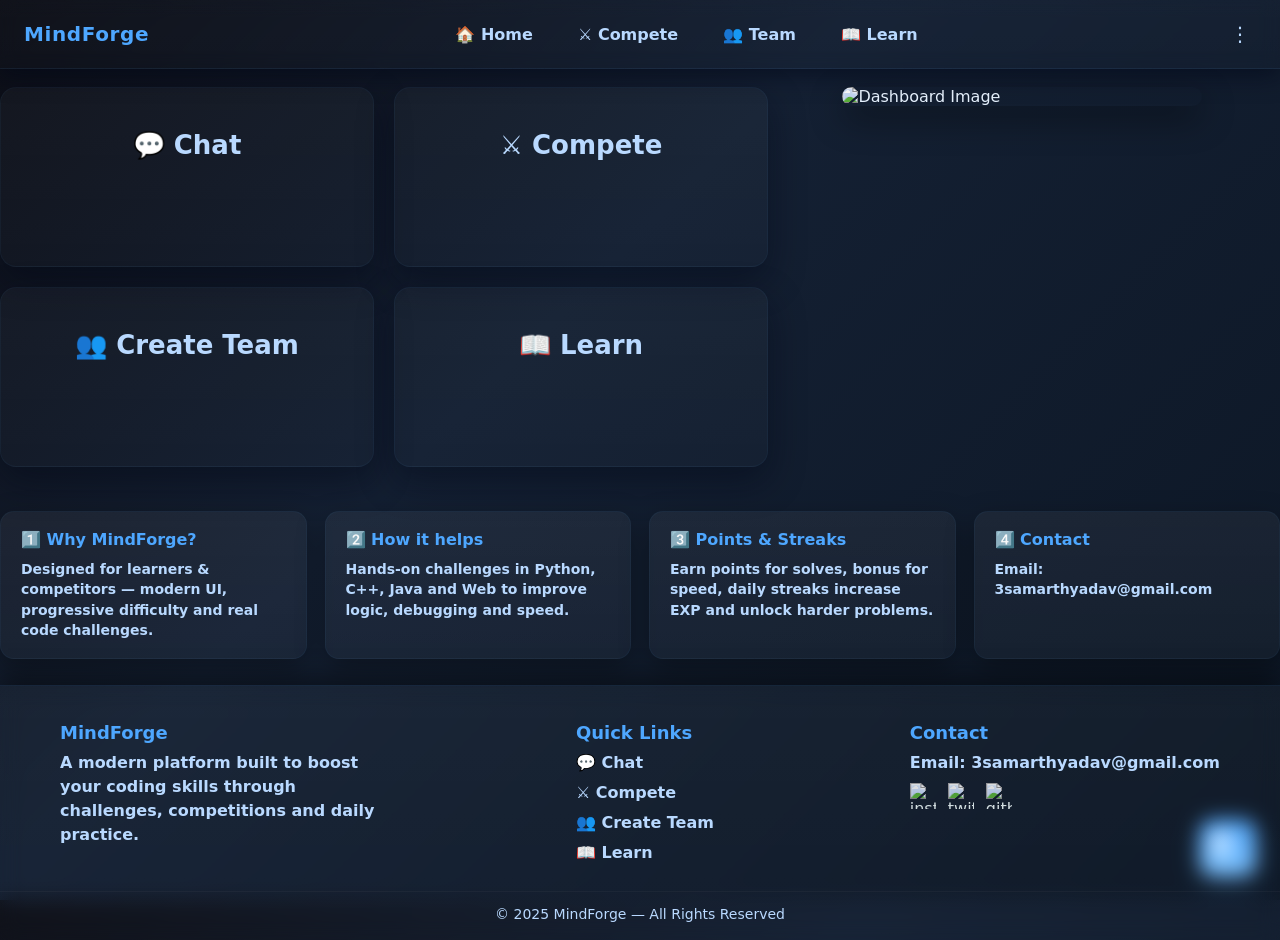
==== Dashboard.html @ d1bbe4f1 "Add files via upload" ====
<!DOCTYPE html>
<html lang="en">
<head>
  <meta charset="UTF-8" />
  <meta name="viewport" content="width=device-width, initial-scale=1.0"/>
  <title>MindForge Dashboard — Themed</title>
  <style>
    :root{
      --bg-1: #0d0f17;
      --bg-2: #0c1624;
      --glass: rgba(255,255,255,0.06);
      --accent: #4ea7ff;
      --accent-2: #78c0ff;
      --muted: #b9d9ff;
      --card-radius: 14px;
    }
    *{box-sizing:border-box;font-family:Inter,ui-sans-serif,system-ui,Segoe UI,Roboto,Arial; margin:0;padding:0}
    html,body{height:100%}
    body{
      min-height:100vh;
      background: linear-gradient(135deg,var(--bg-1),#142033 40%,var(--bg-2));
      color:#e8f3ff;
      -webkit-font-smoothing:antialiased;
      display:flex;
      flex-direction:column;
    }

    /* Top navbar (glass) */
    .navbar{
      display:flex;
      align-items:center;
      justify-content:space-between;
      padding:16px 24px;
      background: linear-gradient(180deg, rgba(255,255,255,0.02), rgba(255,255,255,0.01));
      backdrop-filter: blur(8px);
      border-bottom: 1px solid rgba(78,167,255,0.08);
      box-shadow: 0 6px 24px rgba(2,6,23,0.6);
    }
    .logo{
      font-weight:700;
      font-size:20px;
      color:var(--accent);
      letter-spacing:0.6px;
    }
    .menu a{
      color:var(--muted);
      text-decoration:none;
      margin:0 10px;
      padding:8px 10px;
      border-radius:8px;
      transition:all .18s ease;
      font-weight:600;
    }
    .menu a:hover{ color:var(--accent); transform:translateY(-2px); }

    .profile-menu{ position:relative; }
    .dots{
      background:transparent;border:none;color:var(--muted);font-size:20px;cursor:pointer;padding:6px;border-radius:8px;
    }
    .dropdown{
      position:absolute; right:0; top:44px; width:260px;
      background:var(--glass);
      border-radius:12px; padding:12px; display:none;
      box-shadow: 0 10px 30px rgba(2,6,23,0.6);
      backdrop-filter: blur(8px);
      border:1px solid rgba(78,167,255,0.06);
      animation: pop .18s ease;
    }
    @keyframes pop{ from{opacity:0; transform:translateY(-6px)} to{opacity:1; transform:none} }
    .profile-header{ display:flex; gap:12px; align-items:center; padding-bottom:8px }
    .profile-header img{ width:48px; height:48px; border-radius:10px; object-fit:cover; border:1px solid rgba(255,255,255,0.06) }
    .dropdown h3{ margin:0; color:var(--accent); font-size:16px }
    .dropdown p{ margin:0; font-size:13px; color:var(--muted) }
    .dropdown-btn{ width:100%; background:transparent; border:none; text-align:left; padding:8px 6px; color:var(--muted); cursor:pointer; border-radius:8px; font-weight:600}
    .dropdown-btn:hover{ background:rgba(78,167,255,0.04); color:var(--accent) }

    /* Dashboard area */
    .dashboard{
      display:flex;
      gap:24px;
      padding:28px;
      width:100%;
      align-items:flex-start;
       
     }

    .feature-boxes{
      display:flex;
      gap:16px;
      flex-wrap:wrap;
      align-items:center;
    }
    .box{
      background: linear-gradient(180deg, rgba(255,255,255,0.03), rgba(255,255,255,0.02));
      padding:18px 20px; border-radius:12px; min-width:160px; text-align:center;
      box-shadow: 0 6px 18px rgba(2,6,23,0.5); cursor:pointer; color:var(--muted); font-weight:700; transition:transform .18s ease, box-shadow .18s ease;
      border:1px solid rgba(78,167,255,0.03);
    }
    .box:hover{ transform:translateY(-8px); color:var(--accent); box-shadow: 0 18px 36px rgba(30,80,140,0.12) }

    /* Sections (chat, compete, learn, team) */
    .section{
      margin-top:18px;
      width:100%;
      padding:18px;
      background:linear-gradient(180deg, rgba(255,255,255,0.02), rgba(255,255,255,0.01));
      border-radius:12px;
      box-shadow: 0 10px 30px rgba(2,6,23,0.45);
      border:1px solid rgba(78,167,255,0.04);
      animation: fadeInUp .35s ease;
    }
    @keyframes fadeInUp{ from{opacity:0; transform:translateY(10px)} to{opacity:1; transform:none} }

    h2{ color:var(--accent); margin-bottom:12px }

    /* Chat window */
    #chatWindow{
      min-height:200px;
      max-height:420px; overflow:auto; padding:12px; background:rgba(255,255,255,0.02); border-radius:10px; margin-bottom:12px;
      border:1px solid rgba(255,255,255,0.02);
    }
    .chat-controls{ display:flex; gap:8px }
    .chat-controls input{ flex:1; padding:10px; border-radius:10px; border:none; background:rgba(255,255,255,0.03); color:inherit; outline:none}
    .chat-controls button{ padding:10px 14px; border-radius:10px; border:none; background:var(--accent); color:#001; font-weight:700; cursor:pointer}

    /* Forms */
    form#teamForm input{ width:100%; padding:10px; margin:8px 0; border-radius:8px; border:none; background:rgba(255,255,255,0.03); color:inherit}
    form#teamForm button{ padding:10px 12px; border-radius:8px; border:none; background:var(--accent); color:#001; font-weight:700; cursor:pointer }

    .edit-form{ position:fixed; right:24px; bottom:24px; width:320px; padding:14px; display:none; flex-direction:column; gap:8px;
      background:var(--glass); border-radius:12px; box-shadow:0 18px 40px rgba(2,6,23,0.6); border:1px solid rgba(78,167,255,0.04);
    }
    .edit-form input, .edit-form textarea{ width:100%; padding:8px; border-radius:8px; border:none; background:rgba(255,255,255,0.02); color:inherit }

    /* AI assistant floating */
    .ai-assistant{ position:fixed; right:24px; bottom:24px; width:56px; height:56px; border-radius:14px; display:flex; align-items:center; justify-content:center; background:linear-gradient(180deg,var(--accent),var(--accent-2)); box-shadow: 0 10px 30px rgba(78,167,255,0.18); cursor:pointer; transition:transform .12s ease }
    .ai-assistant img{ width:28px; height:28px; filter:brightness(0) saturate(100) invert(1) }
    .ai-assistant:hover{ transform:translateY(-6px) }

    @media (max-width:900px){
      .dashboard{ flex-direction:column; padding:16px }
      .menu a{ display:none }
    }
   /* Fade-in for the 4-info section */
@keyframes aboutFade {
  from { opacity:0; transform: translateY(20px); }
  to { opacity:1; transform: translateY(0); }
}

/* Wrapper for the 4 info boxes */
.about-wrapper {
  width:100%;
  margin-top:40px;
  padding:20px;
  display:flex;
  gap:20px;
  flex-wrap:wrap;
  justify-content:space-between;
  animation: aboutFade .7s ease;
}

/* Each info box */
.info-box {
  flex:1;
  min-width:220px;
  background: linear-gradient(180deg, rgba(255,255,255,0.04), rgba(255,255,255,0.015));
  border:1px solid rgba(78,167,255,0.05);
  border-radius:12px;
  padding:18px 20px;
  box-shadow:0 10px 30px rgba(2,6,23,0.45);
  backdrop-filter: blur(10px);
  transition: transform .25s ease, box-shadow .25s ease;
}

/* Hover effect */
.info-box:hover {
  transform: translateY(-8px);
  box-shadow:0 16px 40px rgba(30,80,140,0.15);
}

/* Headers */
.info-box h3 {
  color:var(--accent);
  margin-bottom:8px;
  font-size:18px;
}

/* Text */
.info-box p {
  color:var(--muted);
  font-size:15px;
  line-height:1.6;
}
/* === Ensure main content expands so footer stays at bottom === */
.dashboard { flex: 1 1 auto; }

/* === Info boxes (modern glass) === */
.info-flex {
  width: 100%;
  display: flex;
  gap: 18px;
  margin: 26px 0;
  justify-content: space-between;
  align-items: stretch;
  animation: fadeInfo .6s ease both;
}

@keyframes fadeInfo {
  from { opacity:0; transform: translateY(18px); }
  to   { opacity:1; transform: translateY(0); }
}

.info-box {
  flex: 1 1 0;
  min-width: 200px;
  padding: 18px 20px;
  background: linear-gradient(180deg, rgba(255,255,255,0.05), rgba(255,255,255,0.03));
  border-radius: 14px;
  border: 1px solid rgba(78,167,255,0.05);
  box-shadow: 0 10px 28px rgba(0,0,0,0.35);
  color: var(--muted);
  text-align: left;
  transition: transform .22s ease, box-shadow .22s ease, color .18s ease;
}

.info-box h3 { color: var(--accent); margin-bottom:10px; font-size:16px; font-weight:700; }
.info-box p { color: var(--muted); font-weight:600; line-height:1.45; font-size:14px; margin:0; }

.info-box:hover {
  transform: translateY(-6px);
  box-shadow: 0 18px 40px rgba(78,167,255,0.12);
  color: var(--accent);
}

/* === Footer styles (isolated, modern glass) === */
.footer {
  width: 100%;
  margin-top: auto;
  background: linear-gradient(180deg, rgba(255,255,255,0.03), rgba(255,255,255,0.015));
  padding: 36px 0 18px 0;
  border-top: 1px solid rgba(78,167,255,0.06);
  backdrop-filter: blur(10px);
  box-shadow: 0 -8px 24px rgba(0,0,0,0.45);
  animation: fadeInFooter .6s ease both;
}

@keyframes fadeInFooter {
  from { opacity:0; transform: translateY(18px); }
  to   { opacity:1; transform: translateY(0); }
}

.footer-container {
  max-width: 1200px;
  margin: auto;
  padding: 0 20px;
  display: flex;
  gap: 36px;
  justify-content: space-between;
  align-items: flex-start;
}

.footer h3 { color: var(--accent); margin-bottom:8px; font-size:18px; font-weight:700; }
.footer p, .footer a { color: var(--muted); font-weight:600; line-height:1.5; }
.footer a { text-decoration:none; display:block; margin:6px 0; transition:.18s; }
.footer a:hover { color: var(--accent); transform: translateX(4px); }

/* social */
.social-icons { display:flex; gap:12px; margin-top:8px; align-items:center; }
.social-icons img { width:26px; height:26px; opacity:.85; transition:.18s; cursor:pointer; filter:brightness(1.05); }
.social-icons img:hover { transform: translateY(-4px); opacity:1; }

/* bottom */
.footer-bottom { text-align:center; margin-top:20px; padding-top:14px; color:var(--muted); border-top:1px solid rgba(255,255,255,0.03); font-size:14px; }

/* responsive */
@media (max-width: 900px) {
  .footer-container { flex-direction: column; text-align: center; gap:20px; }
  .info-flex { flex-direction: column; }
  .info-box { min-width: auto; }
}
/* ===== Scoped dashboard two-column override - paste at end of <style> ===== */

/* Main two-column wrapper (scoped only to dashboard area) */
.dashboard-layout {
  display: flex !important;
  gap: 24px !important;
  align-items: flex-start !important;
  width: 100% !important;
  box-sizing: border-box !important;
  padding: 18px 0 !important;
}

/* LEFT: feature boxes column */
.dashboard-layout .left-side {
  flex: 0 0 60% !important;   /* keep left column larger */
  max-width: 60% !important;
}

/* RIGHT: image column */
.dashboard-layout .right-side {
  flex: 0 0 36% !important;
  max-width: 36% !important;
  display: flex !important;
  justify-content: center !important;
  align-items: flex-start !important;
}

/* Grid for the four boxes (large tiles) */
.dashboard-layout .feature-boxes {
  display: grid !important;
  grid-template-columns: 1fr 1fr !important; /* two per row */
  gap: 20px !important;
  width: 100% !important;
}

/* Big tile styling - scoped so it overrides your earlier .box rules */
.dashboard-layout .box {
  padding: 42px 28px !important;
  font-size: 26px !important;
  border-radius: 16px !important;
  background: linear-gradient(180deg, rgba(255,255,255,0.03), rgba(255,255,255,0.015)) !important;
  color: var(--muted) !important;
  border: 1px solid rgba(78,167,255,0.05) !important;
  box-shadow: 0 14px 36px rgba(2,6,23,0.45) !important;
  cursor: pointer !important;
  text-align: center !important;
  transition: transform .20s ease, box-shadow .20s ease !important;
  min-height: 180px !important;
}

/* Hover */
.dashboard-layout .box:hover {
  transform: translateY(-8px) !important;
  color: var(--accent) !important;
  box-shadow: 0 22px 48px rgba(78,167,255,0.14) !important;
}

/* RIGHT image sizing - scoped and forced not to overflow or get blurry */
.dashboard-layout .right-side img {
  width: 100% !important;
  max-width: 360px !important;   /* prevents image being too big */
  height: auto !important;
  object-fit: cover !important;
  border-radius: 12px !important;
  box-shadow: 0 12px 34px rgba(0,0,0,0.45) !important;
  filter: none !important;       /* remove accidental blur/filters */
  -webkit-filter: none !important;
  opacity: 1 !important;
  transform: none !important;
}

/* Make sure the AI assistant image is preserved exactly as before */
.ai-assistant img {
  /* re-apply your intended icon style (no blur) */
  filter: brightness(0) saturate(100) invert(1) !important;
  -webkit-filter: brightness(0) saturate(100) invert(1) !important;
  width: 28px !important;
  height: 28px !important;
}

/* Responsive: stack on small screens */
@media (max-width: 900px) {
  .dashboard-layout { flex-direction: column !important; }
  .dashboard-layout .left-side,
  .dashboard-layout .right-side { max-width: 100% !important; flex: 1 1 auto !important; }
  .dashboard-layout .feature-boxes { grid-template-columns: 1fr !important; }
  .dashboard-layout .right-side img { max-width: 80% !important; }
}

 </style>
</head>
<body>

  <!-- Navbar -->
  <div class="navbar">
    <div class="logo">MindForge</div>
    <div class="menu">
      <a href="#" onclick="openSection('chat')">🏠 Home</a>
      <a href="#" onclick="openSection('compete')">⚔️ Compete</a>
      <a href="#" onclick="openSection('team')">👥 Team</a>
      <a href="#" onclick="openSection('learn')">📖 Learn</a>
    </div>

    <div class="profile-menu">
      <button class="dots" onclick="toggleDropdown()">⋮</button>
      <div class="dropdown" id="profileDropdown">
        <div class="profile-header">
          <img id="profile-pic" src="/uploads/default.png" alt="Profile" />
          <div>
            <h3 id="user-name">User Name</h3>
            <p id="user-email">user@example.com</p>
          </div>
        </div>
        <hr style="border:none;margin:8px 0;border-top:1px solid rgba(255,255,255,0.03)"/>
        <button class="dropdown-btn" onclick="toggleEdit()">✏️ Edit Profile</button>
        <button class="dropdown-btn" id="logoutBtn">🚪 Logout</button>
      </div>
    </div>
  </div>

<!-- Dashboard boxes (two-column layout: big boxes left, image right) -->
<div class="dashboard-layout" aria-label="Large features layout">

  <!-- LEFT column: big feature boxes -->
  <div class="left-side">
    <div class="feature-boxes">
      <div class="box" onclick="openSection('chat')">💬 Chat</div>
      <div class="box" onclick="openSection('compete')">⚔️ Compete</div>
      <div class="box" onclick="openSection('team')">👥 Create Team</div>
      <div class="box" onclick="openSection('learn')">📖 Learn</div>
    </div>
  </div>

  <!-- RIGHT SIDE – IMAGE -->
  <div class="right-side">
    <img src="C:\Users\SAMARTH YADAV\Desktop\c++\mindforge image.avif" alt="Dashboard Image">
  </div>

</div>


      <!-- Chat -->
      <div id="chat" class="section" style="display:none;">
        <h2>💬 Chat Room</h2>
        <div id="chatWindow"></div>
        <div class="chat-controls">
          <input id="chatInput" type="text" placeholder="Type a message..." />
          <button onclick="sendMessage()">Send</button>
        </div>
      </div>

      <!-- Compete -->
      <div id="compete" class="section" style="display:none;">
        <h2>⚔️ Competition Mode</h2>

        <div class="feature-boxes small" style="margin-bottom:12px">
          <div class="box" onclick="openGame('completeCode')">🧩 Complete the Code</div>
          <div class="box" onclick="openGame('findErrors')">🐞 Find the Errors</div>
          <div class="box" onclick="openGame('codeSprint')">⚡ Code Sprint</div>
        </div>

        <div id="gameArea"></div>
      </div>

      <!-- Team -->
      <div id="team" class="section" style="display:none;">
        <h2>👥 Create Team</h2>
        <form id="teamForm">
          <input type="text" id="teamName" placeholder="Team Name" required /><br />
          <input type="text" placeholder="Member 1" required /><br />
          <input type="text" placeholder="Member 2" /><br />
          <input type="text" placeholder="Member 3" /><br />
          <button type="submit">✅ Create Team</button>
        </form>
      </div>

      <!-- Learn -->
      <div id="learn" class="section" style="display:none;">
        <h2>📖 Learn</h2>
        <div class="feature-boxes">
          <div class="box">html/css</div>
          <div class="box">🐍 Python</div>
          <div class="box">📐 DSA</div>
        </div>
      </div>
    </div>
  </div>

  <!-- Edit Profile form (hidden) -->
  <form class="edit-form" id="editForm" style="display:none;" enctype="multipart/form-data">
    <input type="text" id="editName" placeholder="Full Name" />
    <textarea id="editBio" placeholder="Bio"></textarea>
    <input type="file" id="editPic" />
    <button type="submit">💾 Save Changes</button>
  </form>

  <!-- AI assistant (small) -->
  <div class="ai-assistant" onclick="askAI()" title="Ask the assistant">
    <img src="https://cdn-icons-png.flaticon.com/512/4712/4712107.png" alt="AI" />
  </div>

  <!-- Firebase SDK -->
  <script type="module">
    import { initializeApp } from "https://www.gstatic.com/firebasejs/10.10.0/firebase-app.js";
    import { getAuth, onAuthStateChanged, signOut } from "https://www.gstatic.com/firebasejs/10.10.0/firebase-auth.js";

    const firebaseConfig = {
      apiKey: "AIzaSyAgTiP8_jshNd5iOmypVxiqLpCedlObdg4",
      authDomain: "mindforge-1979.firebaseapp.com",
      projectId: "mindforge-1979",
      storageBucket: "mindforge-1979.firebasestorage.app",
      messagingSenderId: "280491326690",
      appId: "1:280491326690:web:6eddbb68e43c32782472bb"
    };

    const app = initializeApp(firebaseConfig);
    const auth = getAuth(app);

    // Check auth state
    onAuthStateChanged(auth, user => {
      if(user){
        document.getElementById('user-name').innerText = user.displayName || "User";
        document.getElementById('user-email').innerText = user.email;
        if(user.photoURL) document.getElementById('profile-pic').src = user.photoURL;
      } else {
        // Redirect to login if not signed in
        window.location.href = "inndex.html";
      }
    });

    document.getElementById('logoutBtn').addEventListener('click', ()=>{
      signOut(auth).then(()=> window.location.href="inndex.html");
    });

    // Other interactivity functions
    function toggleDropdown(){
      const d = document.getElementById('profileDropdown');
      d.style.display = d.style.display === 'block' ? 'none' : 'block';
    }
    function toggleEdit(){
      const e = document.getElementById('editForm');
      e.style.display = e.style.display === 'flex' ? 'none' : 'flex';
    }
    function openSection(id){
      ['chat','compete','team','learn'].forEach(s => {
        const el = document.getElementById(s);
        if(!el) return;
        el.style.display = s === id ? 'block' : 'none';
      });
      document.getElementById('profileDropdown').style.display = 'none';
      window.scrollTo({top:0,behavior:'smooth'});
    }
    function sendMessage(){
      const input = document.getElementById('chatInput');
      const win = document.getElementById('chatWindow');
      if(!input || !win) return;
      const text = input.value.trim(); if(!text) return;
      const msg = document.createElement('div');
      msg.style.padding = '8px 10px';
      msg.style.margin = '6px 0';
      msg.style.borderRadius = '8px';
      msg.style.background = 'linear-gradient(90deg, rgba(78,167,255,0.06), rgba(120,192,255,0.03))';
      msg.textContent = text;
      win.appendChild(msg);
      input.value = '';
      win.scrollTop = win.scrollHeight;
    }
    function openGame(id){
      const area = document.getElementById('gameArea');
      if(!area) return;
      area.innerHTML = '<div style="padding:14px;border-radius:10px;background:rgba(255,255,255,0.02);border:1px solid rgba(255,255,255,0.02)">Game: '+id+'</div>';
    }
    function askAI(){ alert('AI assistant placeholder — connect your bot here.'); }
  <script type="module">
  import { initializeApp } from "https://www.gstatic.com/firebasejs/10.10.0/firebase-app.js";
  import { getAuth, onAuthStateChanged, signOut } from "https://www.gstatic.com/firebasejs/10.10.0/firebase-auth.js";

  const firebaseConfig = {
    apiKey: "AIzaSyAgTiP8_jshNd5iOmypVxiqLpCedlObdg4",
    authDomain: "mindforge-1979.firebaseapp.com",
    projectId: "mindforge-1979",
    storageBucket: "mindforge-1979.firebasestorage.app",
    messagingSenderId: "280491326690",
    appId: "1:280491326690:web:6eddbb68e43c32782472bb"
  };

  const app = initializeApp(firebaseConfig);
  const auth = getAuth(app);

  // Auth check
  onAuthStateChanged(auth, user => {
    if(!user) {
      window.location.href = 'inndex.html';
    } else {
      document.getElementById('user-name').innerText = user.displayName || "User";
      document.getElementById('user-email').innerText = user.email;
      if(user.photoURL) document.getElementById('profile-pic').src = user.photoURL;
    }
  });

  // Logout
  document.getElementById('logoutBtn').addEventListener('click', () => {
    signOut(auth).then(()=> window.location.href='inndex.html');
  });
</script>
<!-- Info boxes (4 items) -->
<div class="info-flex" role="region" aria-label="About MindForge highlights">
  <div class="info-box">
    <h3>1️⃣ Why MindForge?</h3>
    <p>Designed for learners & competitors — modern UI, progressive difficulty and real code challenges.</p>
  </div>

  <div class="info-box">
    <h3>2️⃣ How it helps</h3>
    <p>Hands-on challenges in Python, C++, Java and Web to improve logic, debugging and speed.</p>
  </div>

  <div class="info-box">
    <h3>3️⃣ Points & Streaks</h3>
    <p>Earn points for solves, bonus for speed, daily streaks increase EXP and unlock harder problems.</p>
  </div>

  <div class="info-box">
    <h3>4️⃣ Contact</h3>
    <p>Email: <b>3samarthyadav@gmail.com</b></p>
  </div>
</div>

<!-- Modern Footer (replace any existing footer) -->
<footer class="footer" role="contentinfo">
  <div class="footer-container">
    <div>
      <h3>MindForge</h3>
      <p style="max-width:320px;">
        A modern platform built to boost your coding skills through challenges, competitions and daily practice.
      </p>
    </div>

    <div>
      <h3>Quick Links</h3>
      <a href="#" onclick="openSection('chat')">💬 Chat</a>
      <a href="#" onclick="openSection('compete')">⚔️ Compete</a>
      <a href="#" onclick="openSection('team')">👥 Create Team</a>
      <a href="#" onclick="openSection('learn')">📖 Learn</a>
    </div>

    <div>
      <h3>Contact</h3>
      <p>Email: <b>3samarthyadav@gmail.com</b></p>
      <div class="social-icons">
        <img src="https://cdn-icons-png.flaticon.com/512/733/733579.png" alt="instagram" />
        <img src="https://cdn-icons-png.flaticon.com/512/733/733547.png" alt="twitter" />
        <img src="https://cdn-icons-png.flaticon.com/512/733/733553.png" alt="github" />
      </div>
    </div>
  </div>

  <div class="footer-bottom">
    © 2025 MindForge — All Rights Reserved
  </div>
</footer>


</body>
</html>
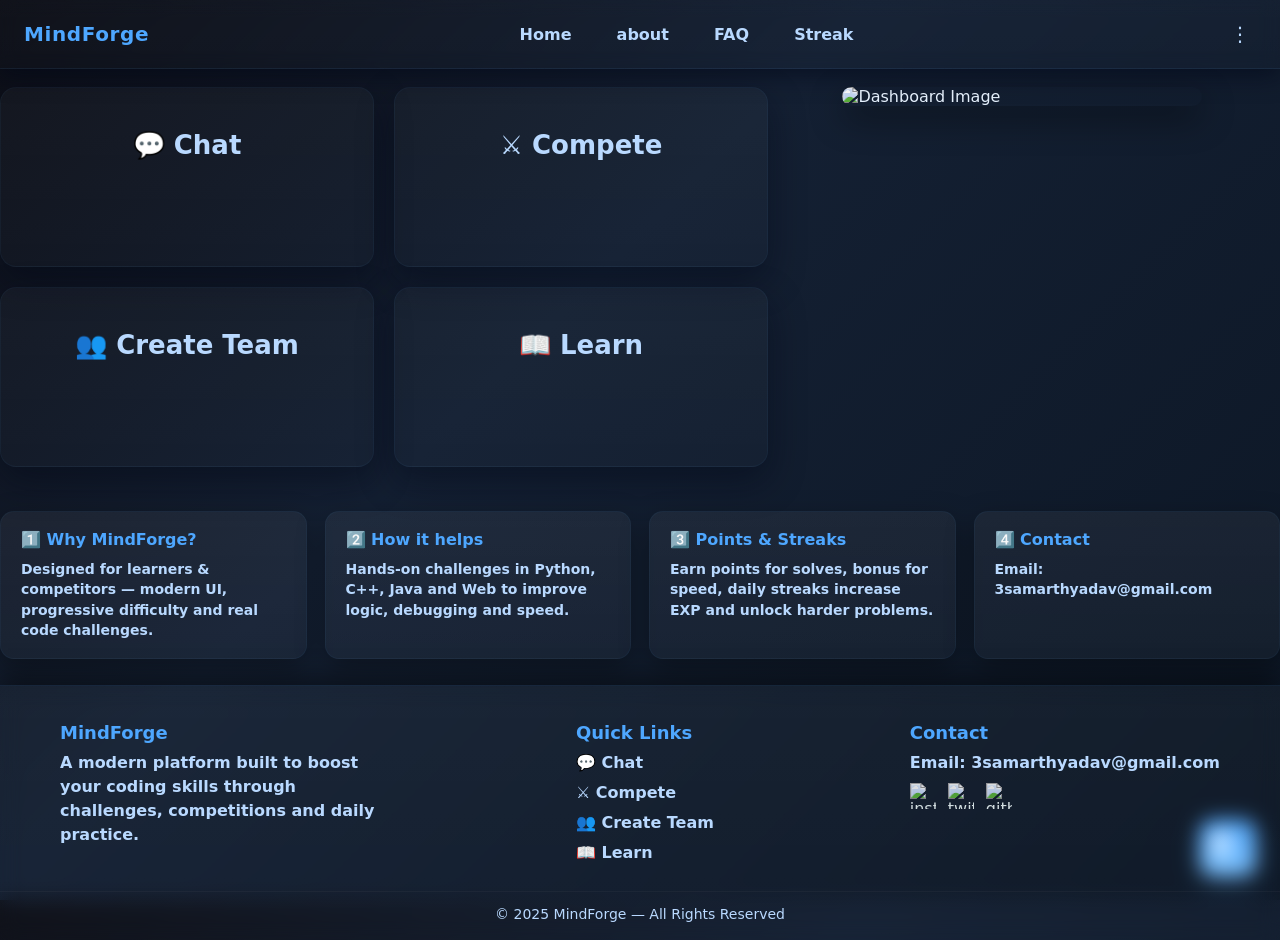
==== commit 271e2fb9: "Add files via upload" ====
--- a/Dashboard.html
+++ b/Dashboard.html
@@ -371,32 +371,35 @@
 </head>
 <body>
 
-  <!-- Navbar -->
-  <div class="navbar">
-    <div class="logo">MindForge</div>
-    <div class="menu">
-      <a href="#" onclick="openSection('chat')">🏠 Home</a>
-      <a href="#" onclick="openSection('compete')">⚔️ Compete</a>
-      <a href="#" onclick="openSection('team')">👥 Team</a>
-      <a href="#" onclick="openSection('learn')">📖 Learn</a>
+  <!-- NAVBAR -->
+<div class="navbar">
+  <div class="logo">MindForge</div>
+
+  <div class="menu">
+    <a href="#">Home</a>
+    <a href="#">about</a>
+    <a href="#">FAQ</a>
+    <a href="#">Streak</a>
+  </div>
+
+  <!-- Profile Menu -->
+  <div class="profile-menu">
+    <button class="dots" onclick="toggleDropdown()">⋮</button>
+
+    <!-- DROPDOWN -->
+    <div class="dropdown" id="profileDropdown">
+      <div class="profile-header">
+        <img id="profile-pic" src="https://via.placeholder.com/48" alt="profile">
+        <div>
+          <h3 id="user-name">User</h3>
+          <p id="user-email">email@example.com</p>
+        </div>
+      </div>
+
+      <button id="logoutBtn" class="dropdown-btn">Logout</button>
     </div>
-
-    <div class="profile-menu">
-      <button class="dots" onclick="toggleDropdown()">⋮</button>
-      <div class="dropdown" id="profileDropdown">
-        <div class="profile-header">
-          <img id="profile-pic" src="/uploads/default.png" alt="Profile" />
-          <div>
-            <h3 id="user-name">User Name</h3>
-            <p id="user-email">user@example.com</p>
-          </div>
-        </div>
-        <hr style="border:none;margin:8px 0;border-top:1px solid rgba(255,255,255,0.03)"/>
-        <button class="dropdown-btn" onclick="toggleEdit()">✏️ Edit Profile</button>
-        <button class="dropdown-btn" id="logoutBtn">🚪 Logout</button>
-      </div>
-    </div>
-  </div>
+  </div>
+</div>
 
 <!-- Dashboard boxes (two-column layout: big boxes left, image right) -->
 <div class="dashboard-layout" aria-label="Large features layout">
@@ -407,13 +410,15 @@
       <div class="box" onclick="openSection('chat')">💬 Chat</div>
       <div class="box" onclick="openSection('compete')">⚔️ Compete</div>
       <div class="box" onclick="openSection('team')">👥 Create Team</div>
-      <div class="box" onclick="openSection('learn')">📖 Learn</div>
+      <div class="box" onclick="window.location.href='learn.html'">
+  📖 Learn
+</div>
     </div>
   </div>
 
   <!-- RIGHT SIDE – IMAGE -->
   <div class="right-side">
-    <img src="C:\Users\SAMARTH YADAV\Desktop\c++\mindforge image.avif" alt="Dashboard Image">
+    <img src="C:\Users\SAMARTH YADAV\Desktop\project cep mindforge\mindforgeimage.avif" alt="Dashboard Image">
   </div>
 
 </div>
@@ -454,18 +459,7 @@
         </form>
       </div>
 
-      <!-- Learn -->
-      <div id="learn" class="section" style="display:none;">
-        <h2>📖 Learn</h2>
-        <div class="feature-boxes">
-          <div class="box">html/css</div>
-          <div class="box">🐍 Python</div>
-          <div class="box">📐 DSA</div>
-        </div>
-      </div>
-    </div>
-  </div>
-
+    
   <!-- Edit Profile form (hidden) -->
   <form class="edit-form" id="editForm" style="display:none;" enctype="multipart/form-data">
     <input type="text" id="editName" placeholder="Full Name" />
@@ -480,77 +474,6 @@
   </div>
 
   <!-- Firebase SDK -->
-  <script type="module">
-    import { initializeApp } from "https://www.gstatic.com/firebasejs/10.10.0/firebase-app.js";
-    import { getAuth, onAuthStateChanged, signOut } from "https://www.gstatic.com/firebasejs/10.10.0/firebase-auth.js";
-
-    const firebaseConfig = {
-      apiKey: "AIzaSyAgTiP8_jshNd5iOmypVxiqLpCedlObdg4",
-      authDomain: "mindforge-1979.firebaseapp.com",
-      projectId: "mindforge-1979",
-      storageBucket: "mindforge-1979.firebasestorage.app",
-      messagingSenderId: "280491326690",
-      appId: "1:280491326690:web:6eddbb68e43c32782472bb"
-    };
-
-    const app = initializeApp(firebaseConfig);
-    const auth = getAuth(app);
-
-    // Check auth state
-    onAuthStateChanged(auth, user => {
-      if(user){
-        document.getElementById('user-name').innerText = user.displayName || "User";
-        document.getElementById('user-email').innerText = user.email;
-        if(user.photoURL) document.getElementById('profile-pic').src = user.photoURL;
-      } else {
-        // Redirect to login if not signed in
-        window.location.href = "inndex.html";
-      }
-    });
-
-    document.getElementById('logoutBtn').addEventListener('click', ()=>{
-      signOut(auth).then(()=> window.location.href="inndex.html");
-    });
-
-    // Other interactivity functions
-    function toggleDropdown(){
-      const d = document.getElementById('profileDropdown');
-      d.style.display = d.style.display === 'block' ? 'none' : 'block';
-    }
-    function toggleEdit(){
-      const e = document.getElementById('editForm');
-      e.style.display = e.style.display === 'flex' ? 'none' : 'flex';
-    }
-    function openSection(id){
-      ['chat','compete','team','learn'].forEach(s => {
-        const el = document.getElementById(s);
-        if(!el) return;
-        el.style.display = s === id ? 'block' : 'none';
-      });
-      document.getElementById('profileDropdown').style.display = 'none';
-      window.scrollTo({top:0,behavior:'smooth'});
-    }
-    function sendMessage(){
-      const input = document.getElementById('chatInput');
-      const win = document.getElementById('chatWindow');
-      if(!input || !win) return;
-      const text = input.value.trim(); if(!text) return;
-      const msg = document.createElement('div');
-      msg.style.padding = '8px 10px';
-      msg.style.margin = '6px 0';
-      msg.style.borderRadius = '8px';
-      msg.style.background = 'linear-gradient(90deg, rgba(78,167,255,0.06), rgba(120,192,255,0.03))';
-      msg.textContent = text;
-      win.appendChild(msg);
-      input.value = '';
-      win.scrollTop = win.scrollHeight;
-    }
-    function openGame(id){
-      const area = document.getElementById('gameArea');
-      if(!area) return;
-      area.innerHTML = '<div style="padding:14px;border-radius:10px;background:rgba(255,255,255,0.02);border:1px solid rgba(255,255,255,0.02)">Game: '+id+'</div>';
-    }
-    function askAI(){ alert('AI assistant placeholder — connect your bot here.'); }
   <script type="module">
   import { initializeApp } from "https://www.gstatic.com/firebasejs/10.10.0/firebase-app.js";
   import { getAuth, onAuthStateChanged, signOut } from "https://www.gstatic.com/firebasejs/10.10.0/firebase-auth.js";
@@ -567,10 +490,86 @@
   const app = initializeApp(firebaseConfig);
   const auth = getAuth(app);
 
+  onAuthStateChanged(auth, user => {
+    if (user) {
+      document.getElementById('user-name').innerText = user.displayName || "User";
+      document.getElementById('user-email').innerText = user.email;
+      if (user.photoURL) document.getElementById('profile-pic').src = user.photoURL;
+    } else {
+      window.location.href = "index.html";
+    }
+  });
+
+  document.getElementById('logoutBtn').addEventListener('click', () => {
+    signOut(auth).then(() => window.location.href = "index.html");
+  });
+
+  // UI Functions
+  function toggleDropdown() {
+    const d = document.getElementById('profileDropdown');
+    d.style.display = d.style.display === 'block' ? 'none' : 'block';
+  }
+
+  function toggleEdit() {
+    const e = document.getElementById('editForm');
+    e.style.display = e.style.display === 'flex' ? 'none' : 'flex';
+  }
+
+  function openSection(id) {
+    ['chat', 'compete', 'team', 'learn'].forEach(s => {
+      document.getElementById(s).style.display = s === id ? 'block' : 'none';
+    });
+    document.getElementById('profileDropdown').style.display = 'none';
+    window.scrollTo({ top: 0, behavior: 'smooth' });
+  }
+
+  function sendMessage() {
+    const input = document.getElementById('chatInput');
+    const win = document.getElementById('chatWindow');
+    const text = input.value.trim();
+    if (!text) return;
+
+    const msg = document.createElement('div');
+    msg.style.padding = '8px 10px';
+    msg.style.margin = '6px 0';
+    msg.style.borderRadius = '8px';
+    msg.style.background = 'linear-gradient(90deg, rgba(78,167,255,0.06), rgba(120,192,255,0.03))';
+    msg.textContent = text;
+    win.appendChild(msg);
+
+    input.value = '';
+    win.scrollTop = win.scrollHeight;
+  }
+
+  function openGame(id) {
+    document.getElementById('gameArea').innerHTML =
+      `<div style="padding:14px;border-radius:10px;background:rgba(255,255,255,0.02);">Game: ${id}</div>`;
+  }
+
+  function askAI() {
+    alert('AI assistant placeholder — connect your bot here.');
+  }
+</script>
+  <script type="module">
+  import { initializeApp } from "https://www.gstatic.com/firebasejs/10.10.0/firebase-app.js";
+  import { getAuth, onAuthStateChanged, signOut } from "https://www.gstatic.com/firebasejs/10.10.0/firebase-auth.js";
+
+  const firebaseConfig = {
+    apiKey: "AIzaSyAgTiP8_jshNd5iOmypVxiqLpCedlObdg4",
+    authDomain: "mindforge-1979.firebaseapp.com",
+    projectId: "mindforge-1979",
+    storageBucket: "mindforge-1979.firebasestorage.app",
+    messagingSenderId: "280491326690",
+    appId: "1:280491326690:web:6eddbb68e43c32782472bb"
+  };
+
+  const app = initializeApp(firebaseConfig);
+  const auth = getAuth(app);
+
   // Auth check
   onAuthStateChanged(auth, user => {
     if(!user) {
-      window.location.href = 'inndex.html';
+      window.location.href = 'index.html';
     } else {
       document.getElementById('user-name').innerText = user.displayName || "User";
       document.getElementById('user-email').innerText = user.email;
@@ -580,7 +579,7 @@
 
   // Logout
   document.getElementById('logoutBtn').addEventListener('click', () => {
-    signOut(auth).then(()=> window.location.href='inndex.html');
+    signOut(auth).then(()=> window.location.href='index.html');
   });
 </script>
 <!-- Info boxes (4 items) -->
@@ -621,7 +620,7 @@
       <a href="#" onclick="openSection('chat')">💬 Chat</a>
       <a href="#" onclick="openSection('compete')">⚔️ Compete</a>
       <a href="#" onclick="openSection('team')">👥 Create Team</a>
-      <a href="#" onclick="openSection('learn')">📖 Learn</a>
+      <a href="learn.html">📖 Learn</a>
     </div>
 
     <div>
